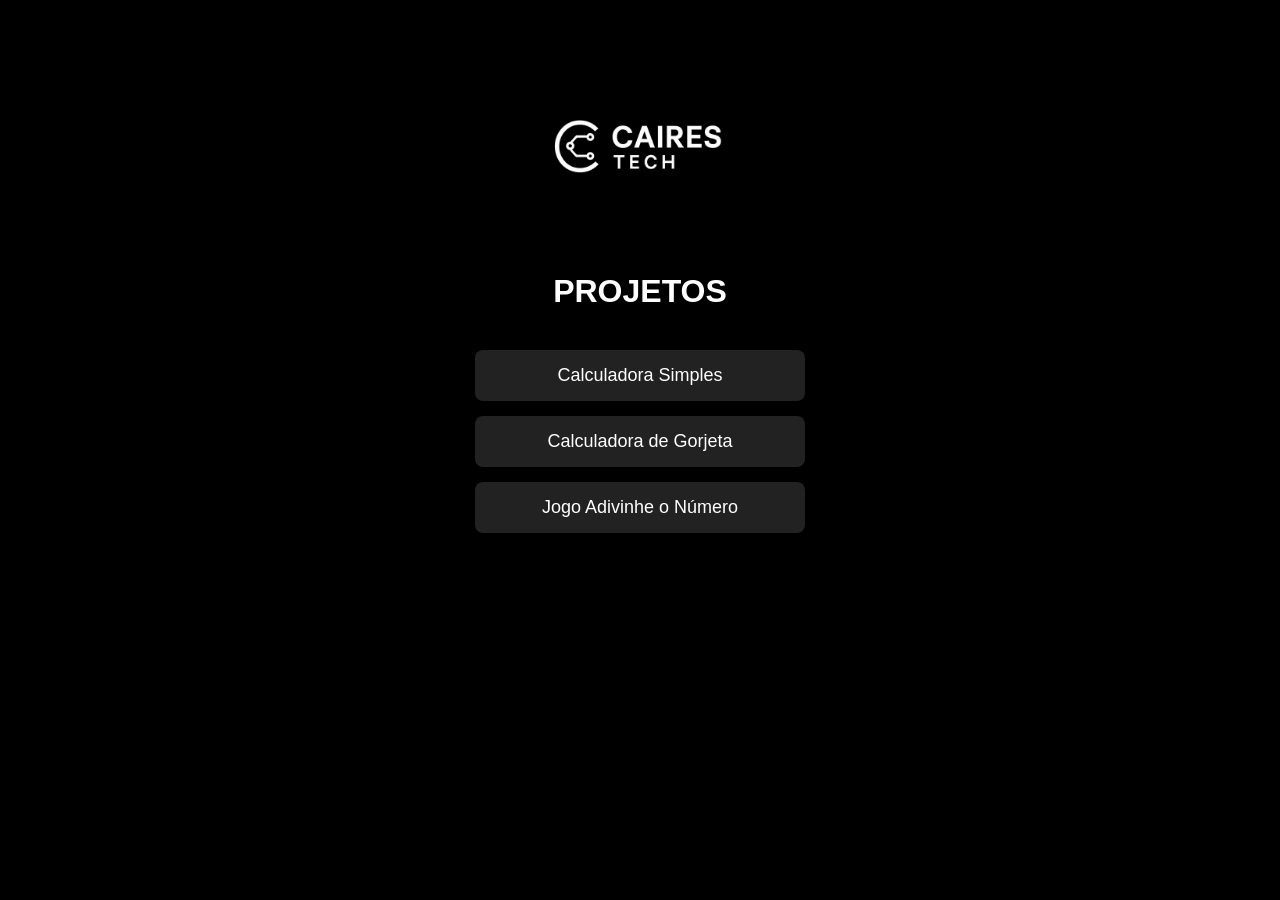
==== index.html @ 93262e46 "Primeiro commit - projeto completo" ====
<!DOCTYPE html>                                                                             <!-- Informa ao navegador que este documento usa HTML5 -->
<html lang="pt-BR">                                                                         <!-- Define que o idioma principal da página é português do Brasil -->

<head>
    <meta charset="UTF-8">                                                                  <!-- Permite usar acentos e caracteres especiais -->
    <meta name="viewport" content="width=device-width, initial-scale=1.0">                  <!-- Torna a página responsiva -->
    <title>Caires Tech</title>                                                              <!-- Título exibido na aba do navegador -->
    <link rel="stylesheet" href="style.css">                                                <!-- Importa o arquivo CSS externo -->
</head>
<header>

    <!-- Imagem do logo -->
    <img src="img/logo.png" class="logo-electric">


</header>
<body>                                                                                      <!-- Início da parte visível da página -->
    <h1>PROJETOS</h1>                                                                       <!-- Título principal da página com animação aplicada via CSS -->
    <a class="btn" href="Calculadora Simples/index.html">Calculadora Simples</a>            <!-- Cada botão abaixo abre um dos projetos hospedados -->
    <a class="btn" href="Calculadora Gorjeta/index.html">Calculadora de Gorjeta</a>
    <a class="btn" href="Adivinhe o Número/index.html">Jogo Adivinhe o Número</a>

</body>
</html>
---- style.css ----
/* ======== ESTILOS GERAIS ======== */
body {
    font-family: Arial, sans-serif;     /* Fonte padrão da página */
    background: #000000;                   /* Fundo preto → tema dark */
    color: #fff;                        /* Cor do texto */
    text-align: center;                 /* Centraliza todo o conteúdo */
    padding: 40px;                      /* Espaço interno ao redor da página */
}

/* ======== TÍTULO COM ANIMAÇÃO ======== */
h1 {
    margin-bottom: 40px;                /* Espaço abaixo do título */
    animation: pulse 2s infinite ease-in-out; /* Aplica a animação suave de pulso */
}

/* ======== DEFINIÇÃO DA ANIMAÇÃO DE PULSO ======== */
@keyframes pulse {
    0%   { transform: scale(1);    opacity: 0.9; }  /* Começa no tamanho normal */
    50%  { transform: scale(1.03); opacity: 1;   }  /* Cresce 3% → efeito de pulso */
    100% { transform: scale(1);    opacity: 0.9; }  /* Volta ao tamanho original */
}
/* Estiliza o logo da página */
.logo {
    width: 180px;        /* Define o tamanho do logo */
    display: block;      /* Permite centralizar com margin */
    margin: 20px auto;   /* Centraliza o logo horizontalmente */
}

.logo-electric {
    width: 300px;
    animation: electricFlicker 2.5s infinite;
}

@keyframes electricFlicker {
    0%, 19%, 21%, 23%, 60%, 62%, 64%, 100% {
        filter: drop-shadow(0 0 3px #00eaff)
                drop-shadow(0 0 6px #00eaff);
    }
    20%, 22%, 61%, 63% {
        filter: drop-shadow(0 0 0px #00eaff)
                drop-shadow(0 0 1px #00eaff);
    }
}


/* ======== BOTÕES DO MENU PRINCIPAL ======== */
.btn {
    display: block;                     /* Botões ocupam linhas separadas */
    margin: 15px auto;                  /* Centraliza e dá espaçamento */
    padding: 15px 25px;                 /* Tamanho interno do botão */
    width: 280px;                       /* Largura fixa */
    background: #222;                   /* Cor do botão */
    color: #fff;                        /* Texto branco */
    text-decoration: none;              /* Remove sublinhado */
    border-radius: 8px;                 /* Bordas arredondadas */
    font-size: 18px;                    /* Tamanho do texto */
    transition: 0.2s;                   /* Animação suave no hover */
}

.btn:hover {
    background: #444;                   /* Clareia levemente ao passar o mouse */
    transform: scale(1.03);             /* Cresce um pouco → sensação de botão moderno */
}
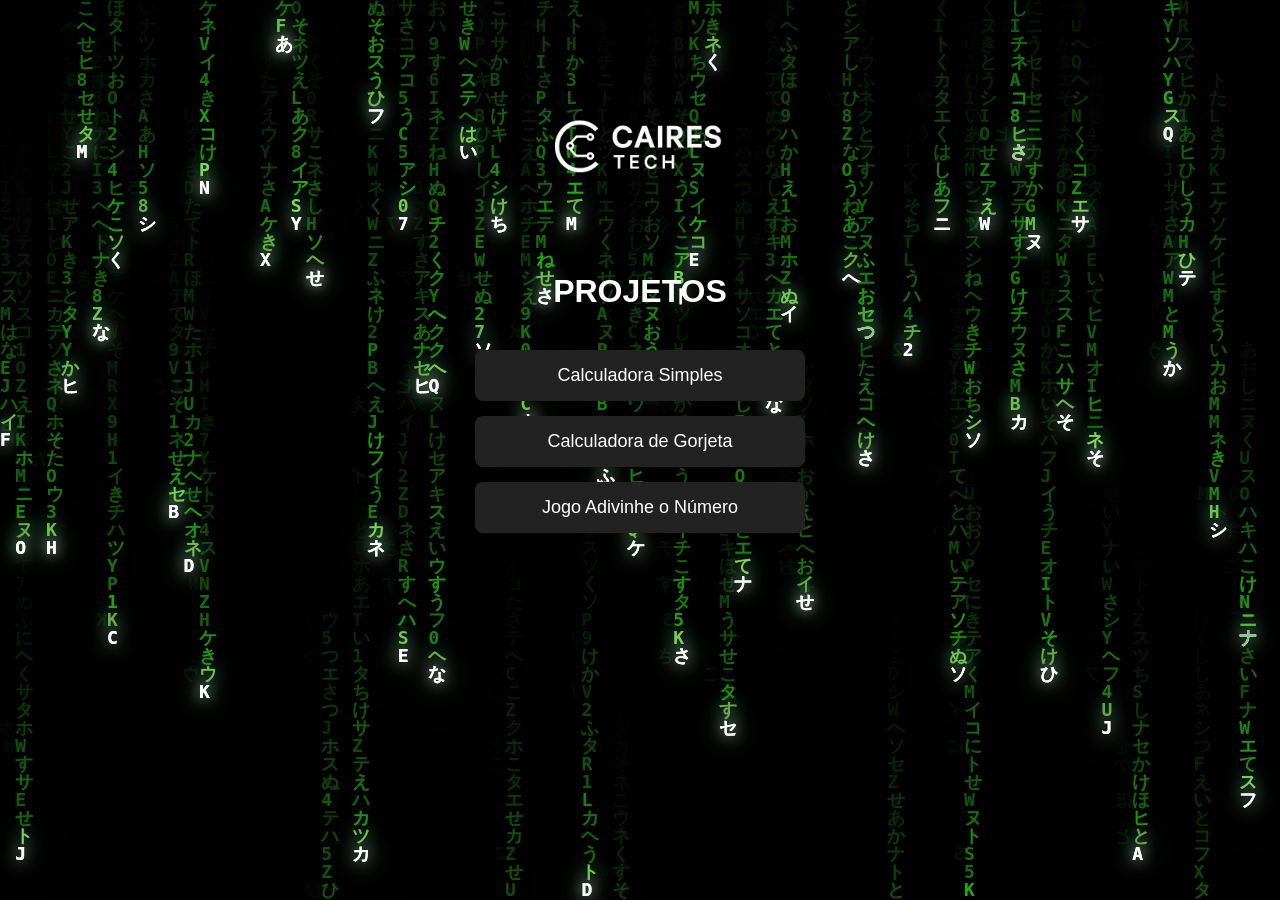
==== commit 36a1a22f: "Recursos: Melhoria na renderização do efeito Matrix e ajuste no comportamento dos feixes" ====
--- a/index.html
+++ b/index.html
@@ -1,25 +1,29 @@
-<!DOCTYPE html>                                                                             <!-- Informa ao navegador que este documento usa HTML5 -->
-<html lang="pt-BR">                                                                         <!-- Define que o idioma principal da página é português do Brasil -->
+<!DOCTYPE html> <!-- Informa ao navegador que este documento usa HTML5 -->
+<html lang="pt-BR"> <!-- Define que o idioma principal da página é português do Brasil -->
 
 <head>
-    <meta charset="UTF-8">                                                                  <!-- Permite usar acentos e caracteres especiais -->
-    <meta name="viewport" content="width=device-width, initial-scale=1.0">                  <!-- Torna a página responsiva -->
-    <title>Caires Tech</title>                                                              <!-- Título exibido na aba do navegador -->
-    <link rel="stylesheet" href="style.css">                                                <!-- Importa o arquivo CSS externo -->
+    <meta charset="UTF-8"> <!-- Permite usar acentos e caracteres especiais -->
+    <meta name="viewport" content="width=device-width, initial-scale=1.0"> <!-- Torna a página responsiva -->
+    <title>Caires Tech</title> <!-- Título exibido na aba do navegador -->
+    <link rel="stylesheet" href="style.css"> <!-- Importa o arquivo CSS externo -->
 </head>
 <header>
 
     <!-- Imagem do logo -->
     <img src="img/logo.png" class="logo-electric">
 
+</header>
 
-</header>
-<body>                                                                                      <!-- Início da parte visível da página -->
-    <h1>PROJETOS</h1>                                                                       <!-- Título principal da página com animação aplicada via CSS -->
-    <a class="btn" href="Calculadora Simples/index.html">Calculadora Simples</a>            <!-- Cada botão abaixo abre um dos projetos hospedados -->
-    <a class="btn" href="Calculadora Gorjeta/index.html">Calculadora de Gorjeta</a>
-    <a class="btn" href="Adivinhe o Número/index.html">Jogo Adivinhe o Número</a>
+<body> <!-- Início da parte visível da página -->
+    <canvas id="matrix"></canvas>
+    <h1>PROJETOS</h1> <!-- Título principal da página com animação aplicada via CSS -->
+    <a class="btn" href="CalculadoraSimples/index.html">Calculadora Simples</a>
+    <!-- Cada botão abaixo abre um dos projetos hospedados -->
+    <a class="btn" href="CalculadoraGorjeta/index.html">Calculadora de Gorjeta</a>
+    <a class="btn" href="Adivinheonumero/index.html">Jogo Adivinhe o Número</a>
+
+    <script src="matrix.js" defer></script>
 
 </body>
-</html>
 
+</html>
--- a/style.css
+++ b/style.css
@@ -1,29 +1,67 @@
 /* ======== ESTILOS GERAIS ======== */
 body {
-    font-family: Arial, sans-serif;     /* Fonte padrão da página */
-    background: #000000;                   /* Fundo preto → tema dark */
-    color: #fff;                        /* Cor do texto */
-    text-align: center;                 /* Centraliza todo o conteúdo */
-    padding: 40px;                      /* Espaço interno ao redor da página */
+    font-family: Arial, sans-serif;
+    /* Fonte padrão da página */
+    background: #000000;
+    /* Fundo preto → tema dark */
+    color: #fff;
+    /* Cor do texto */
+    text-align: center;
+    /* Centraliza todo o conteúdo */
+    padding: 40px;
+    /* Espaço interno ao redor da página */
+}
+
+@font-face {
+    font-family: 'MatrixCode';
+    src: url('MatrixCodeNFI.ttf') format('truetype');
+}
+
+canvas {
+    position: fixed;
+    top: 0;
+    left: 0;
+    z-index: -1;
 }
 
 /* ======== TÍTULO COM ANIMAÇÃO ======== */
 h1 {
-    margin-bottom: 40px;                /* Espaço abaixo do título */
-    animation: pulse 2s infinite ease-in-out; /* Aplica a animação suave de pulso */
+    margin-bottom: 40px;
+    /* Espaço abaixo do título */
+    animation: pulse 2s infinite ease-in-out;
+    /* Aplica a animação suave de pulso */
 }
 
 /* ======== DEFINIÇÃO DA ANIMAÇÃO DE PULSO ======== */
 @keyframes pulse {
-    0%   { transform: scale(1);    opacity: 0.9; }  /* Começa no tamanho normal */
-    50%  { transform: scale(1.03); opacity: 1;   }  /* Cresce 3% → efeito de pulso */
-    100% { transform: scale(1);    opacity: 0.9; }  /* Volta ao tamanho original */
+    0% {
+        transform: scale(1);
+        opacity: 0.9;
+    }
+
+    /* Começa no tamanho normal */
+    50% {
+        transform: scale(1.03);
+        opacity: 1;
+    }
+
+    /* Cresce 3% → efeito de pulso */
+    100% {
+        transform: scale(1);
+        opacity: 0.9;
+    }
+
+    /* Volta ao tamanho original */
 }
+
 /* Estiliza o logo da página */
 .logo {
-    width: 180px;        /* Define o tamanho do logo */
-    display: block;      /* Permite centralizar com margin */
-    margin: 20px auto;   /* Centraliza o logo horizontalmente */
+    width: 180px;
+    /* Define o tamanho do logo */
+    display: block;
+    /* Permite centralizar com margin */
+    margin: 20px auto;
+    /* Centraliza o logo horizontalmente */
 }
 
 .logo-electric {
@@ -32,32 +70,54 @@
 }
 
 @keyframes electricFlicker {
-    0%, 19%, 21%, 23%, 60%, 62%, 64%, 100% {
-        filter: drop-shadow(0 0 3px #00eaff)
-                drop-shadow(0 0 6px #00eaff);
+
+    0%,
+    19%,
+    21%,
+    23%,
+    60%,
+    62%,
+    64%,
+    100% {
+        filter: drop-shadow(0 0 3px #00eaff) drop-shadow(0 0 6px #00eaff);
     }
-    20%, 22%, 61%, 63% {
-        filter: drop-shadow(0 0 0px #00eaff)
-                drop-shadow(0 0 1px #00eaff);
+
+    20%,
+    22%,
+    61%,
+    63% {
+        filter: drop-shadow(0 0 0px #00eaff) drop-shadow(0 0 1px #00eaff);
     }
 }
 
 
 /* ======== BOTÕES DO MENU PRINCIPAL ======== */
 .btn {
-    display: block;                     /* Botões ocupam linhas separadas */
-    margin: 15px auto;                  /* Centraliza e dá espaçamento */
-    padding: 15px 25px;                 /* Tamanho interno do botão */
-    width: 280px;                       /* Largura fixa */
-    background: #222;                   /* Cor do botão */
-    color: #fff;                        /* Texto branco */
-    text-decoration: none;              /* Remove sublinhado */
-    border-radius: 8px;                 /* Bordas arredondadas */
-    font-size: 18px;                    /* Tamanho do texto */
-    transition: 0.2s;                   /* Animação suave no hover */
+    display: block;
+    /* Botões ocupam linhas separadas */
+    margin: 15px auto;
+    /* Centraliza e dá espaçamento */
+    padding: 15px 25px;
+    /* Tamanho interno do botão */
+    width: 280px;
+    /* Largura fixa */
+    background: #222;
+    /* Cor do botão */
+    color: #fff;
+    /* Texto branco */
+    text-decoration: none;
+    /* Remove sublinhado */
+    border-radius: 8px;
+    /* Bordas arredondadas */
+    font-size: 18px;
+    /* Tamanho do texto */
+    transition: 0.2s;
+    /* Animação suave no hover */
 }
 
 .btn:hover {
-    background: #444;                   /* Clareia levemente ao passar o mouse */
-    transform: scale(1.03);             /* Cresce um pouco → sensação de botão moderno */
-}
+    background: #444;
+    /* Clareia levemente ao passar o mouse */
+    transform: scale(1.03);
+    /* Cresce um pouco → sensação de botão moderno */
+}
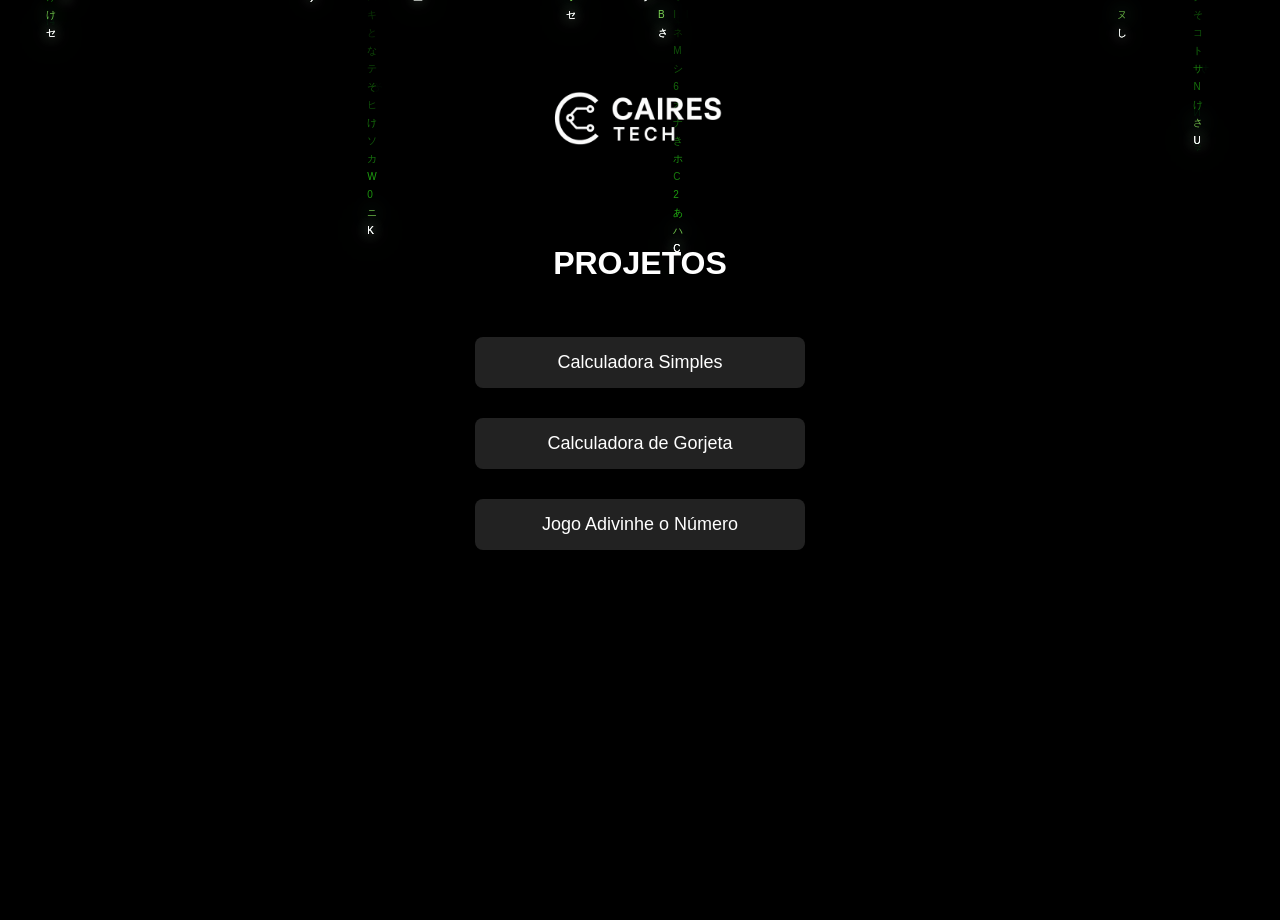
==== commit dd8300d9: "trava da tela para não ocorrer scroll" ====
--- a/index.html
+++ b/index.html
@@ -6,6 +6,8 @@
     <meta name="viewport" content="width=device-width, initial-scale=1.0"> <!-- Torna a página responsiva -->
     <title>Caires Tech</title> <!-- Título exibido na aba do navegador -->
     <link rel="stylesheet" href="style.css"> <!-- Importa o arquivo CSS externo -->
+    <script src="matrix.js" defer></script>
+</head>
 </head>
 <header>
 
@@ -22,8 +24,6 @@
     <a class="btn" href="CalculadoraGorjeta/index.html">Calculadora de Gorjeta</a>
     <a class="btn" href="Adivinheonumero/index.html">Jogo Adivinhe o Número</a>
 
-    <script src="matrix.js" defer></script>
-
 </body>
 
 </html>
--- a/style.css
+++ b/style.css
@@ -1,15 +1,24 @@
 /* ======== ESTILOS GERAIS ======== */
+html, body {
+    margin: 0;
+    padding: 0;
+    width: 100%;
+    height: 100%;
+    overflow: hidden; /* Trava scroll */
+    position: fixed; /* Impede o deslocamento no iOS */
+    overscroll-behavior: none; /* Desativa o pull-to-refresh */
+}
+
 body {
     font-family: Arial, sans-serif;
-    /* Fonte padrão da página */
     background: #000000;
-    /* Fundo preto → tema dark */
     color: #fff;
-    /* Cor do texto */
     text-align: center;
-    /* Centraliza todo o conteúdo */
-    padding: 40px;
-    /* Espaço interno ao redor da página */
+    display: flex;
+    flex-direction: column;
+    align-items: center;
+    justify-content: flex-start;
+    padding-top: 20px; 
 }
 
 @font-face {
@@ -21,7 +30,10 @@
     position: fixed;
     top: 0;
     left: 0;
+    width: 100vw;
+    height: 100vh;
     z-index: -1;
+    pointer-events: none; /* Essencial: toques passam pelo canvas para os botões */
 }
 
 /* ======== TÍTULO COM ANIMAÇÃO ======== */
@@ -120,4 +132,12 @@
     /* Clareia levemente ao passar o mouse */
     transform: scale(1.03);
     /* Cresce um pouco → sensação de botão moderno */
+}
+
+html, body {
+    height: 100%;
+    overflow: hidden;
+    overscroll-behavior-y: none;
+    position: fixed;
+    width: 100%;
 }
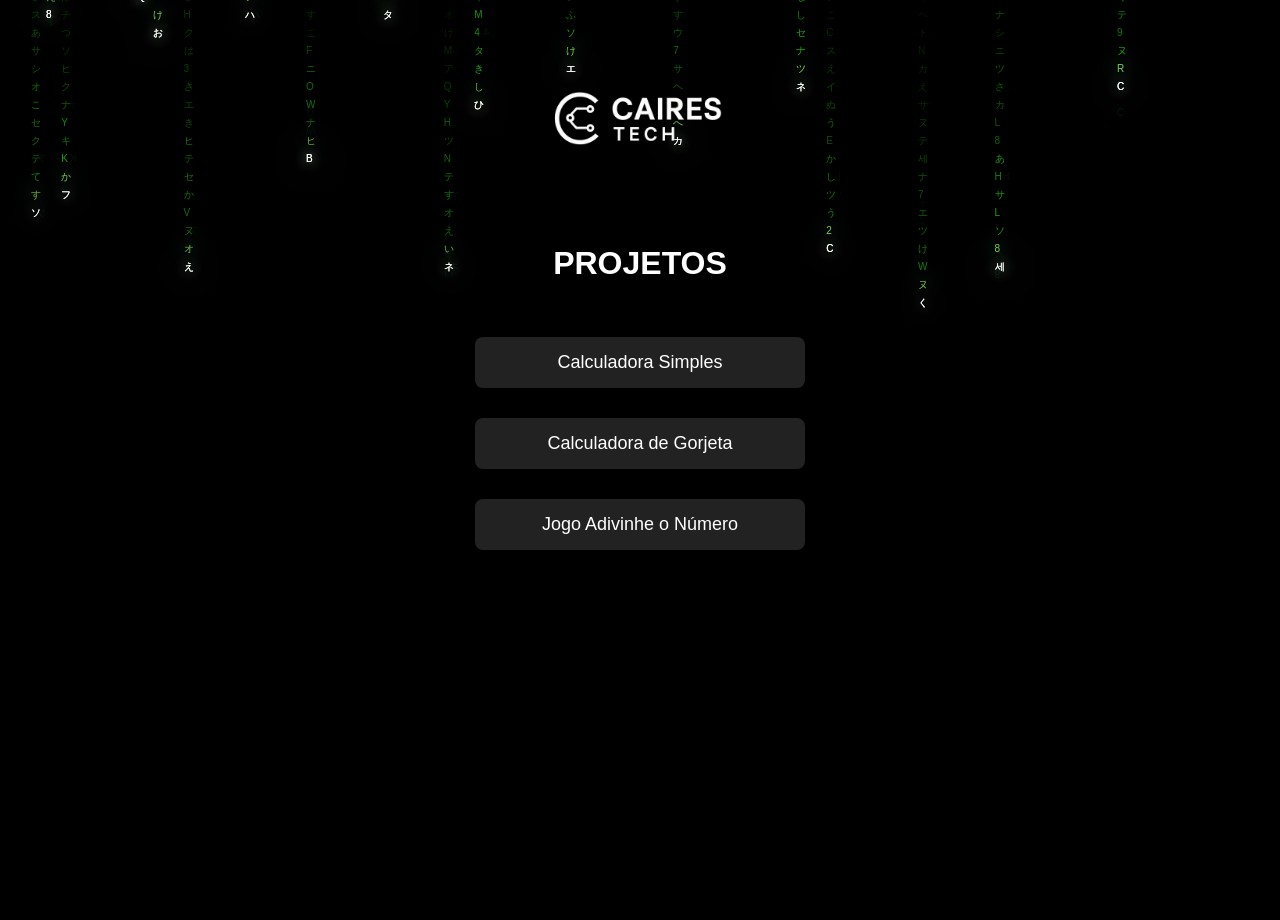
==== commit aba24be0: "fixando pagina para safari" ====
--- a/index.html
+++ b/index.html
@@ -3,7 +3,9 @@
 
 <head>
     <meta charset="UTF-8"> <!-- Permite usar acentos e caracteres especiais -->
-    <meta name="viewport" content="width=device-width, initial-scale=1.0"> <!-- Torna a página responsiva -->
+    <meta name="viewport"
+        content="width=device-width, initial-scale=1.0, maximum-scale=1.0, user-scalable=no, viewport-fit=cover">
+    <!-- Torna a página responsiva -->
     <title>Caires Tech</title> <!-- Título exibido na aba do navegador -->
     <link rel="stylesheet" href="style.css"> <!-- Importa o arquivo CSS externo -->
     <script src="matrix.js" defer></script>
--- a/style.css
+++ b/style.css
@@ -4,9 +4,10 @@
     padding: 0;
     width: 100%;
     height: 100%;
-    overflow: hidden; /* Trava scroll */
-    position: fixed; /* Impede o deslocamento no iOS */
-    overscroll-behavior: none; /* Desativa o pull-to-refresh */
+    overflow: hidden !important;
+    position: fixed;
+    touch-action: none;
+    -webkit-overflow-scrolling: auto;
 }
 
 body {
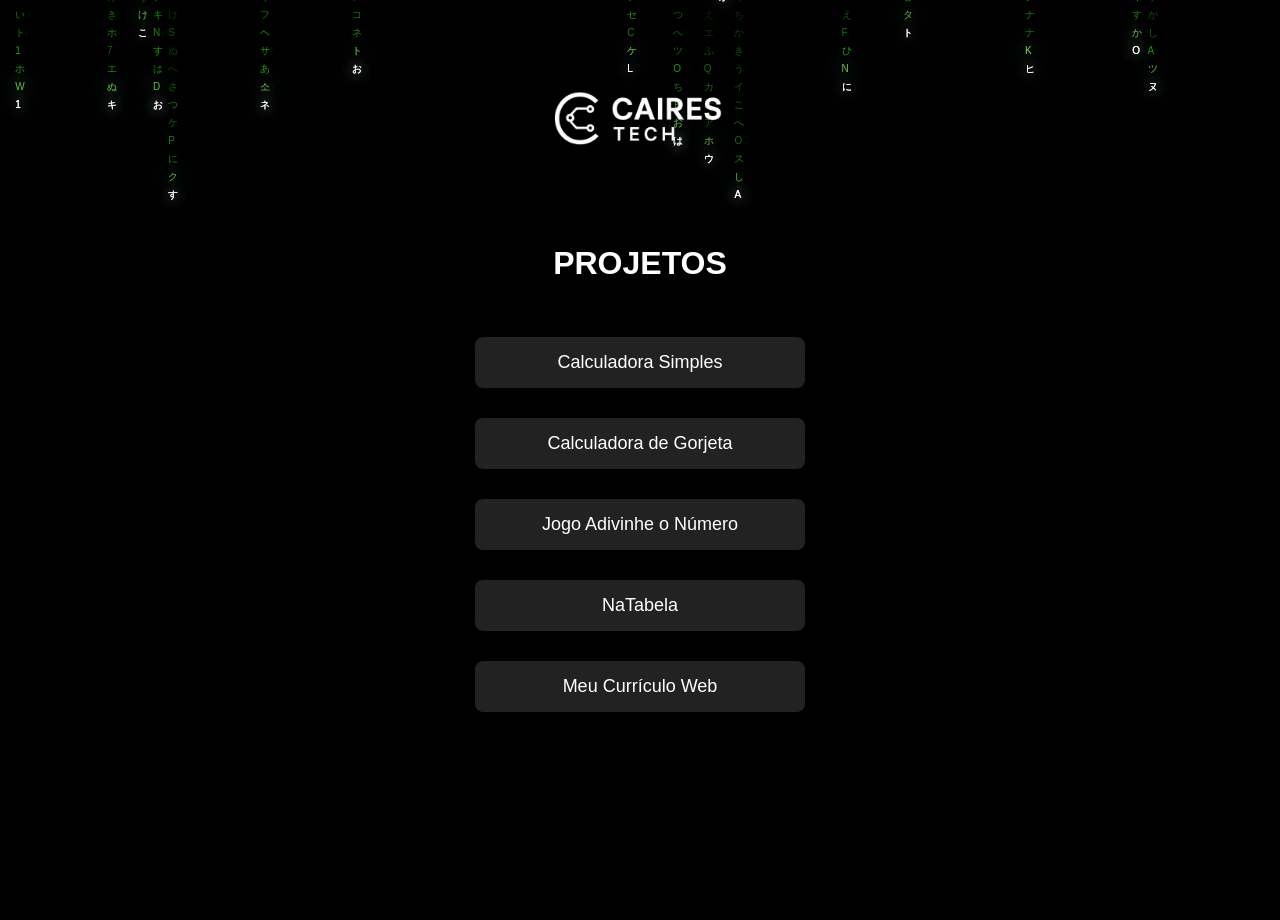
==== commit a202803c: "adicionado 2 projetos operacionais" ====
--- a/index.html
+++ b/index.html
@@ -10,7 +10,7 @@
     <link rel="stylesheet" href="style.css"> <!-- Importa o arquivo CSS externo -->
     <script src="matrix.js" defer></script>
 </head>
-</head>
+
 <header>
 
     <!-- Imagem do logo -->
@@ -21,10 +21,12 @@
 <body> <!-- Início da parte visível da página -->
     <canvas id="matrix"></canvas>
     <h1>PROJETOS</h1> <!-- Título principal da página com animação aplicada via CSS -->
+    <!-- Cada botão abaixo abre um dos projetos hospedados -->
     <a class="btn" href="CalculadoraSimples/index.html">Calculadora Simples</a>
-    <!-- Cada botão abaixo abre um dos projetos hospedados -->
     <a class="btn" href="CalculadoraGorjeta/index.html">Calculadora de Gorjeta</a>
     <a class="btn" href="Adivinheonumero/index.html">Jogo Adivinhe o Número</a>
+    <a class="btn" href="https://caires-tech.github.io/naTabela/" target="_blank" rel="noopener noreferrer">NaTabela</a>
+    <a class="btn" href="https://caires-tech.github.io/meu-curriculo-web/" target="_blank" rel="noopener noreferrer">Meu Currículo Web</a>
 
 </body>
 
